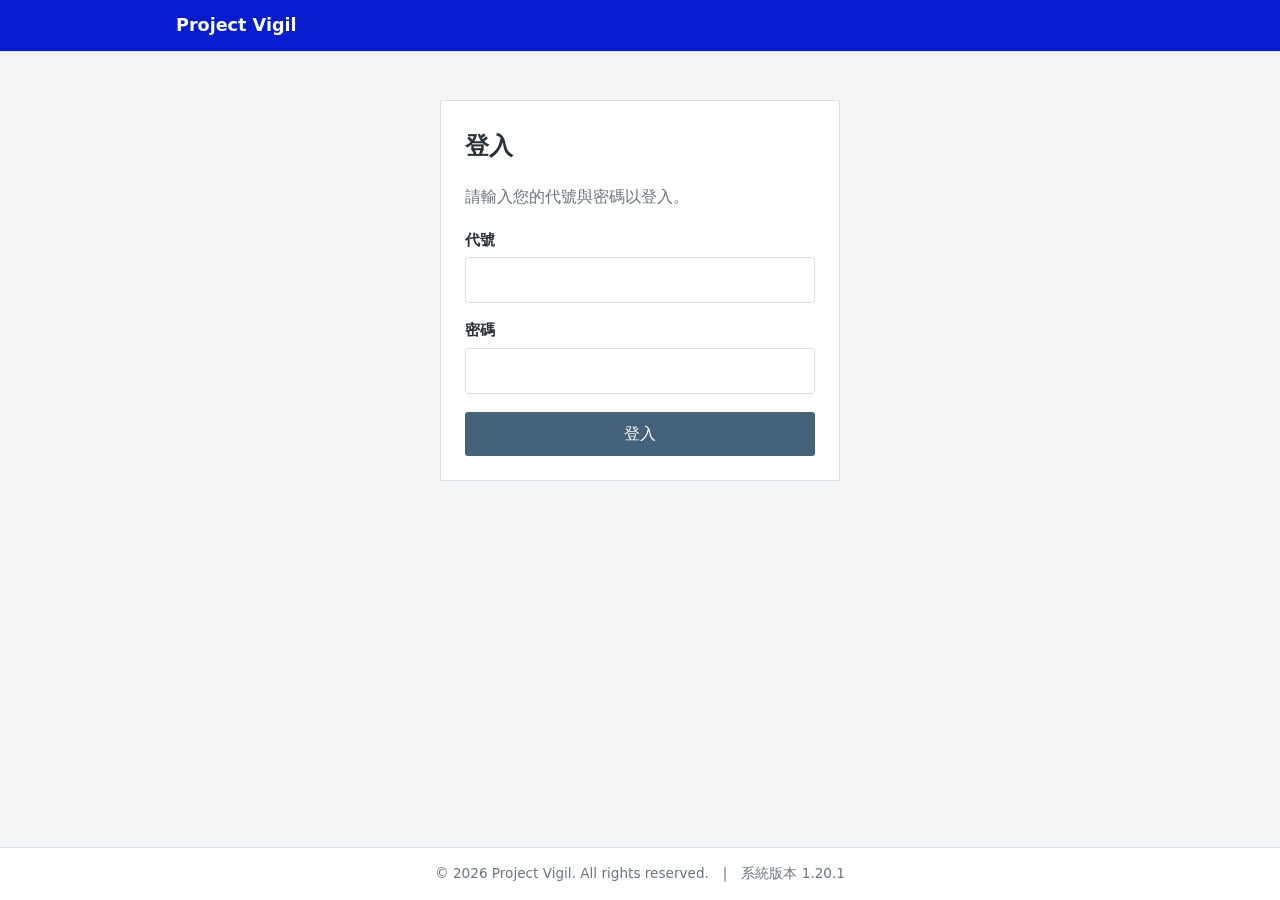
==== index.html @ 700c2020 "網站" ====
<!DOCTYPE html>
<!-- 你好:D 此為Minecraft角色扮演的劇情網站。劇情不需要你們翻程式碼，請不要檢視原始碼，以免影響遊戲體驗。 -->
<html lang="zh-Hant-TW">
<head>
<meta charset="utf-8">
<meta name="viewport" content="width=device-width, initial-scale=1">
<meta name="robots" content="noindex, nofollow">
<title>登入 - Project Vigil</title>
<link rel="stylesheet" href="css/style.css?v=5">
</head>
<body>
<header id="site-header" class="site-header"></header>
<main id="main" class="wrap">
<section class="login-card">
  <h1>登入</h1>
  <p class="muted">請輸入您的代號與密碼以登入。</p>
  <form id="login-form" autocomplete="off">
    <label for="codename">代號</label>
    <input id="codename" name="codename" type="text" required autocapitalize="off" autocomplete="username">
    <label for="password">密碼</label>
    <input id="password" name="password" type="password" required autocomplete="current-password">
    <p id="login-msg" class="notice" role="alert" hidden></p>
    <button type="submit" class="btn">登入</button>
  </form>
</section>
</main>
<footer id="site-footer" class="site-footer"></footer>
<script src="js/common.js?v=5"></script>
<script src="js/login.js?v=5"></script>
</body>
</html>
---- css/style.css ----
:root{--primary:#46627a;--primary-dark:#35495b;--bg:#f4f6f8;--panel:#fff;--line:#d9dee3;--text:#2b3238;--muted:#6a747d;--hover:#eef2f6;--topbar:#071ccd}
*{box-sizing:border-box}
html{-webkit-text-size-adjust:100%}
body{margin:0;min-height:100vh;display:flex;flex-direction:column;background:var(--bg);color:var(--text);font:16px/1.75 "Noto Sans TC","PingFang TC","Microsoft JhengHei","Heiti TC",system-ui,-apple-system,"Segoe UI",sans-serif}
a{color:var(--primary-dark)}
a:focus-visible,button:focus-visible,input:focus-visible{outline:2px solid var(--primary);outline-offset:2px}
h1{font-size:1.5rem;margin:0 0 .6em}
h2{font-size:1.15rem;margin:0 0 .5em}
.muted{color:var(--muted)}
.wrap{width:100%;max-width:960px;margin:0 auto;padding:0 16px}
main.wrap{flex:1;padding-top:24px;padding-bottom:32px}

.site-header{background:var(--panel);border-bottom:1px solid var(--line)}
.topbar{background:var(--topbar);color:#fff}
.topbar-in{display:flex;flex-wrap:wrap;gap:4px 16px;align-items:center;justify-content:space-between;padding-top:10px;padding-bottom:10px}
.brand{color:#fff;text-decoration:none;font-weight:700;font-size:1.1rem}
.brand .sub{font-weight:400;font-size:.9rem;margin-left:.5em;opacity:.9}
.userbox{font-size:.9rem}
.linkbtn{background:none;border:0;color:#fff;text-decoration:underline;font:inherit;cursor:pointer;padding:0 0 0 .6em}
.mainnav .wrap{display:flex;flex-wrap:wrap}
.mainnav a{padding:10px 16px;text-decoration:none;color:var(--text);border-bottom:3px solid transparent}
.mainnav a:hover{background:var(--hover)}
.mainnav a[aria-current="page"]{border-bottom-color:var(--primary);font-weight:700}

.site-footer{border-top:1px solid var(--line);background:var(--panel);color:var(--muted);font-size:.85rem;padding:14px 0;text-align:center}
.site-footer p{margin:0}

.panel{background:var(--panel);border:1px solid var(--line);padding:20px;margin-bottom:20px}
.panel h2{border-bottom:1px solid var(--line);padding-bottom:.4em}
.announce .date{color:var(--muted);font-size:.85rem}
.card-list{display:grid;grid-template-columns:repeat(auto-fit,minmax(220px,1fr));gap:16px;margin:0;padding:0;list-style:none}
.card-list a{display:block;height:100%;background:var(--panel);border:1px solid var(--line);padding:16px;text-decoration:none;color:inherit}
.card-list a:hover{background:var(--hover)}
.card-list strong{display:block;color:var(--primary-dark);font-size:1.05rem}
.card-list span{color:var(--muted);font-size:.9rem}

.btn{display:inline-block;background:var(--primary);color:#fff;border:0;padding:8px 22px;font:inherit;text-decoration:none;cursor:pointer;border-radius:3px}
.btn:hover{background:var(--primary-dark)}
.btn[disabled]{opacity:.6;cursor:default}

.login-card{max-width:400px;margin:24px auto;background:var(--panel);border:1px solid var(--line);padding:24px}
.login-card label{display:block;margin-top:14px;font-weight:700;font-size:.95rem}
.login-card input{width:100%;padding:8px 10px;border:1px solid var(--line);border-radius:3px;font:inherit;margin-top:4px}
.login-card .btn{margin-top:18px;width:100%}
.notice{background:#f1f4f7;border-left:4px solid var(--primary);padding:8px 12px;margin:14px 0 0;font-size:.92rem}

.mail-layout{display:grid;grid-template-columns:320px 1fr;background:var(--panel);border:1px solid var(--line);min-height:440px}
.mail-list{border-right:1px solid var(--line)}
.mail-list h2{margin:0;padding:12px 14px;border-bottom:1px solid var(--line)}
.mail-list ul{list-style:none;margin:0;padding:0}
.mail-item{display:block;padding:10px 14px;border-bottom:1px solid #eceff2;color:inherit;text-decoration:none}
.mail-item:hover{background:var(--hover)}
.mail-item.active{background:var(--hover);box-shadow:inset 3px 0 0 var(--primary)}
.mail-item .top{display:flex;justify-content:space-between;gap:8px;font-size:.85rem;color:var(--muted)}
.mail-item .subject{display:block;line-height:1.4;margin-top:2px}
.mail-item.unread .subject{font-weight:700}
.tag{display:inline-block;font-size:.75rem;line-height:1.5;padding:0 6px;border:1px solid var(--line);border-radius:3px;color:var(--muted);margin-left:6px;vertical-align:middle;font-weight:400}
.tag.system{border-color:var(--primary);color:var(--primary-dark)}
.tag.unread{border-color:var(--primary);background:var(--primary);color:#fff}
.mail-view{padding:20px;min-width:0}
.mail-view h2{font-size:1.3rem}
.mail-meta{margin:0 0 16px;padding-bottom:12px;border-bottom:1px solid var(--line);color:var(--muted);font-size:.9rem}
.mail-body{max-width:40em}
.mail-body p{margin:0 0 1em;overflow-wrap:anywhere}
.mail-body figure{margin:0 0 1em}
.mail-body img{max-width:100%;height:auto;border:1px solid var(--line)}
.mail-body figcaption{font-size:.85rem;color:var(--muted)}
.back{display:none;margin-bottom:12px;background:none;border:0;padding:0;color:var(--primary-dark);font:inherit;text-decoration:underline;cursor:pointer}
.empty{padding:20px;color:var(--muted)}

.thumbs{list-style:none;margin:0;padding:0;display:grid;grid-template-columns:repeat(auto-fill,minmax(200px,1fr));gap:16px}
.thumbs a{display:block;background:var(--panel);border:1px solid var(--line);color:inherit;text-decoration:none}
.thumbs a:hover{background:var(--hover)}
.thumbs img{display:block;width:100%;aspect-ratio:16/9;object-fit:cover;background:#e6e9ec}
.thumbs span{display:block;padding:8px 10px;font-size:.92rem}
.crumbs{font-size:.9rem;color:var(--muted);margin:0 0 12px}
.photo-figure{margin:0 0 16px}
.photo-figure img{display:block;max-width:100%;height:auto;border:1px solid var(--line);background:#e6e9ec}
.photo-meta{margin:0 0 16px;display:grid;grid-template-columns:auto 1fr;gap:2px 16px;font-size:.92rem}
.photo-meta dt{color:var(--muted)}
.photo-meta dd{margin:0}
.record p{margin:0 0 1em}
.pager{display:flex;justify-content:space-between;gap:8px;flex-wrap:wrap;border-top:1px solid var(--line);padding-top:14px;margin-top:20px}
.pager .off{color:var(--muted)}

.batch-lock{max-width:520px}
.unlock-form label{display:block;font-weight:700;font-size:.95rem}
.unlock-row{display:flex;gap:8px;margin-top:6px}
.unlock-row input{flex:1;min-width:0;padding:8px 10px;border:1px solid var(--line);border-radius:3px;font:inherit}

@media (max-width:720px){
  .mail-layout{grid-template-columns:1fr}
  .mail-list{border-right:0}
  .mail-layout .mail-view{display:none}
  .mail-layout.show-view .mail-list{display:none}
  .mail-layout.show-view .mail-view{display:block}
  .back{display:inline-block}
  .topbar-in{flex-wrap:nowrap;gap:8px}
  .brand .sub,.userlabel{display:none}
  .brand,.userbox{font-size:.9rem;white-space:nowrap}
}
@media (prefers-reduced-motion:reduce){*{transition:none!important;animation:none!important}}

.gen-list{list-style:none;margin:0;padding:0;background:var(--panel);border:1px solid var(--line)}
.gen-list li+li{border-top:1px solid var(--line)}
.gen-list a{display:flex;justify-content:space-between;gap:12px;align-items:center;padding:14px 16px;color:inherit;text-decoration:none}
.gen-list a:hover{background:var(--hover)}
.gen-list strong{color:var(--primary-dark)}
.gen-note{color:var(--muted);font-size:.9rem}
.people{list-style:none;margin:0;padding:0;display:grid;grid-template-columns:repeat(auto-fill,minmax(170px,1fr));gap:16px}
.people li{background:var(--panel);border:1px solid var(--line);padding:14px;text-align:center}
.people img{display:block;width:100%;max-width:140px;aspect-ratio:1/1;object-fit:cover;margin:0 auto 10px;background:#e6e9ec;border:1px solid var(--line)}
.people strong{display:block}
.people .status{display:block;color:var(--muted);font-size:.9rem}
.people p{margin:8px 0 0;font-size:.9rem;text-align:left;overflow-wrap:anywhere}

.folder-list{margin-bottom:20px}
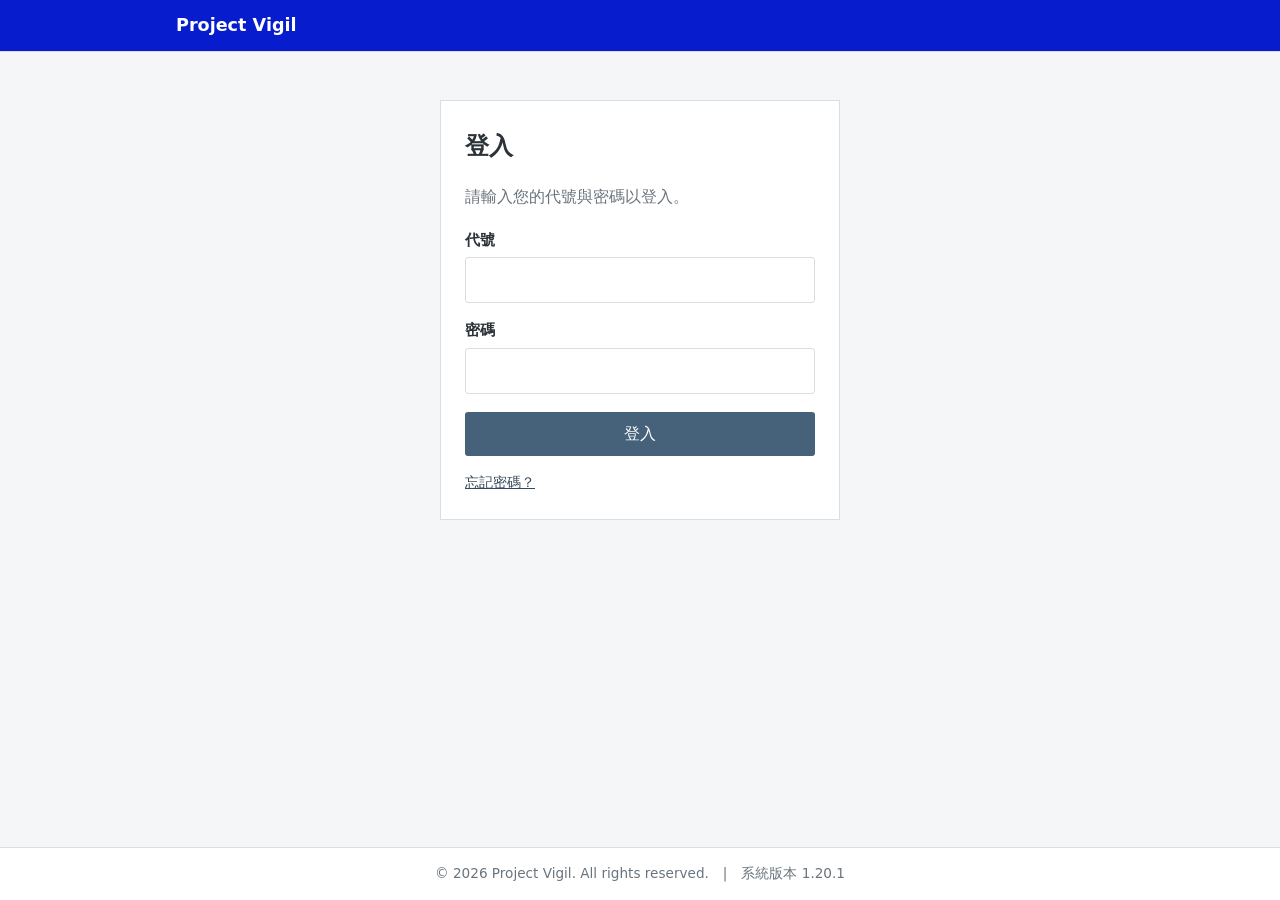
==== commit 0014f619: "新增用戶&忘記密碼" ====
--- a/index.html
+++ b/index.html
@@ -5,8 +5,13 @@
 <meta charset="utf-8">
 <meta name="viewport" content="width=device-width, initial-scale=1">
 <meta name="robots" content="noindex, nofollow">
+<meta name="theme-color" content="#071ccd">
+<meta property="og:type" content="website">
+<meta property="og:site_name" content="Project Vigil">
+<meta property="og:title" content="Project Vigil">
+<meta property="og:description" content="請登入以繼續。">
 <title>登入 - Project Vigil</title>
-<link rel="stylesheet" href="css/style.css?v=5">
+<link rel="stylesheet" href="css/style.css?v=6">
 </head>
 <body>
 <header id="site-header" class="site-header"></header>
@@ -22,10 +27,11 @@
     <p id="login-msg" class="notice" role="alert" hidden></p>
     <button type="submit" class="btn">登入</button>
   </form>
+  <p class="forgot"><a href="https://www.youtube.com/watch?v=dQw4w9WgXcQ" target="_blank" rel="noopener noreferrer">忘記密碼？</a></p>
 </section>
 </main>
 <footer id="site-footer" class="site-footer"></footer>
-<script src="js/common.js?v=5"></script>
-<script src="js/login.js?v=5"></script>
+<script src="js/common.js?v=6"></script>
+<script src="js/login.js?v=6"></script>
 </body>
 </html>
--- a/css/style.css
+++ b/css/style.css
@@ -115,3 +115,7 @@
 .people p{margin:8px 0 0;font-size:.9rem;text-align:left;overflow-wrap:anywhere}
 
 .folder-list{margin-bottom:20px}
+
+.mainnav a .badge{display:inline-block;margin-left:.45em;min-width:1.5em;padding:0 .45em;border-radius:999px;background:#b3402f;color:#fff;font-size:.75rem;font-weight:700;line-height:1.5;text-align:center;vertical-align:middle}
+.mainnav a .badge[hidden]{display:none}
+.forgot{margin:14px 0 0;font-size:.9rem}
